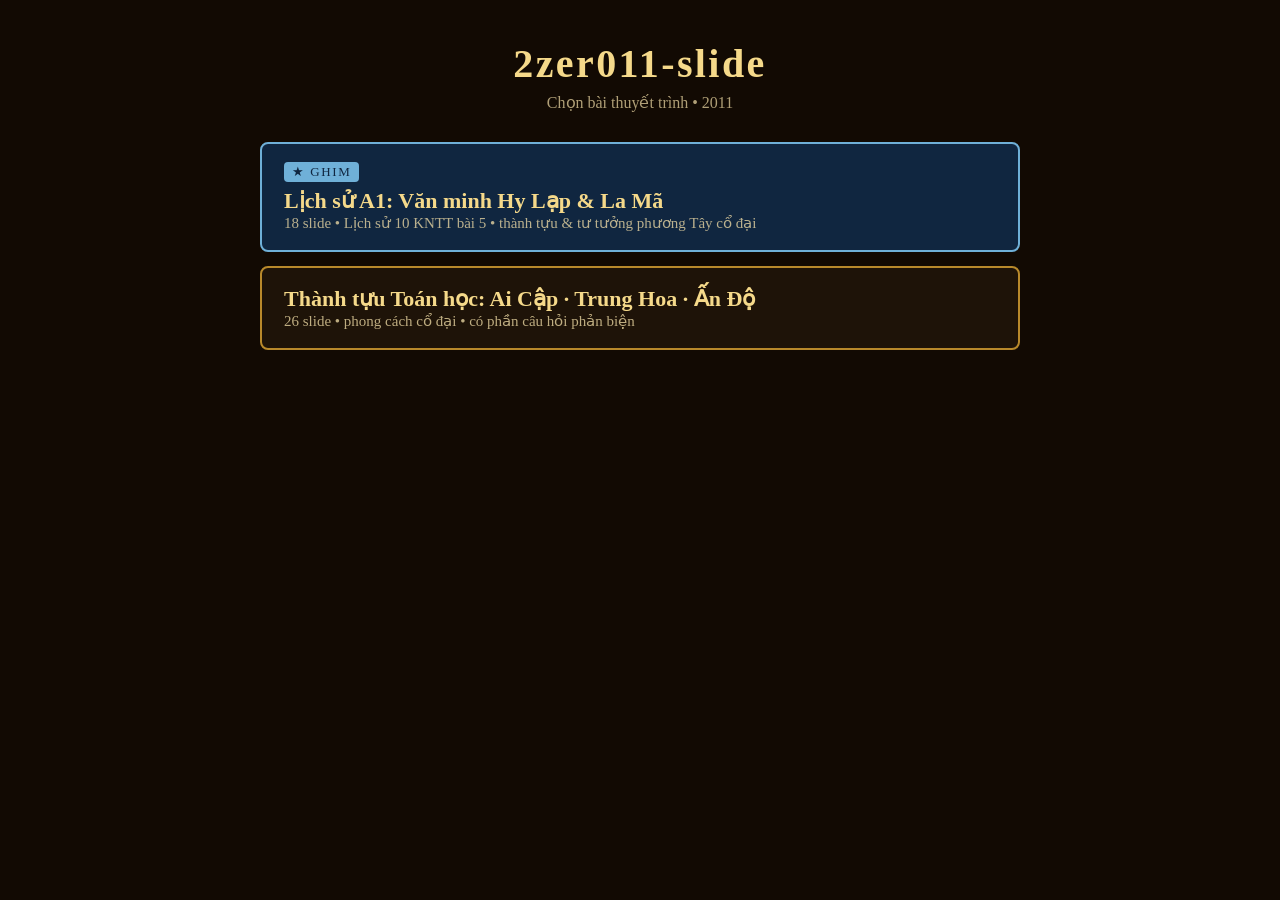
==== index.html @ ce2a71ea "Force update" ====
<!DOCTYPE html>
<html lang="vi"><head><meta charset="utf-8"><meta http-equiv="X-UA-Compatible" content="IE=edge">
<meta name="viewport" content="width=device-width,initial-scale=1">
<title>2zer011-slide</title>
<style>
body{margin:0;background:#120a03;color:#f3dfa8;font-family:Georgia,"Times New Roman",serif}
.w{max-width:760px;margin:0 auto;padding:40px 18px}
h1{font-size:40px;letter-spacing:.06em;text-align:center;color:#f5d98a;margin:0 0 6px}
p.s{text-align:center;opacity:.7;margin:0 0 30px}
a.d{display:block;padding:18px 22px;margin:14px 0;border:2px solid #b8892b;border-radius:8px;color:#f3dfa8;text-decoration:none;background:#1e1308}
a.d:hover{background:#2e1d0b}
a.d.pin{border-color:#6fb0d8;background:#102640}a.d.pin:hover{background:#17375e}.pn{display:inline-block;font-size:13px;letter-spacing:.12em;color:#102640;background:#6fb0d8;border-radius:4px;padding:2px 8px;margin-bottom:6px}
a.d b{display:block;font-size:22px;color:#f5d98a}
a.d span{font-size:15px;opacity:.75}
</style></head><body><div class="w">
<h1>2zer011-slide</h1><p class="s">Chọn bài thuyết trình &bull; 2011</p>
<a class="d pin" href="decks/lich-su-a1.html"><div class="pn">&#9733; GHIM</div><b>Lịch sử A1: Văn minh Hy Lạp &amp; La Mã</b><span>18 slide &bull; Lịch sử 10 KNTT bài 5 &bull; thành tựu &amp; tư tưởng phương Tây cổ đại</span></a>
<a class="d" href="decks/toan-co-dai.html"><b>Thành tựu Toán học: Ai Cập · Trung Hoa · Ấn Độ</b><span>26 slide &bull; phong cách cổ đại &bull; có phần câu hỏi phản biện</span></a>
<!-- thêm deck mới: copy một thẻ <a class="d"> ở trên -->
</div></body></html>
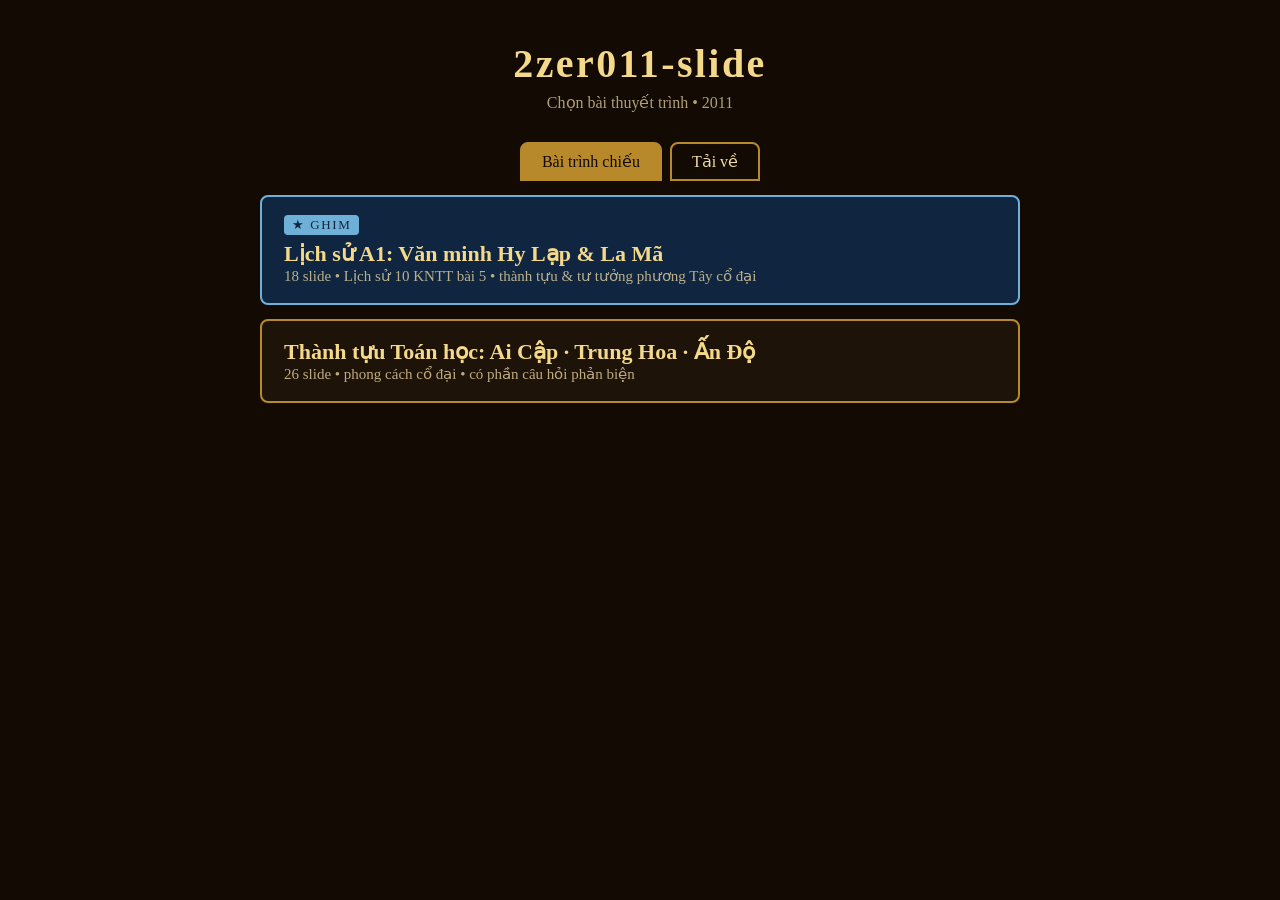
==== commit 99cce451: "add img for A1" ====
--- a/index.html
+++ b/index.html
@@ -12,9 +12,24 @@
 a.d.pin{border-color:#6fb0d8;background:#102640}a.d.pin:hover{background:#17375e}.pn{display:inline-block;font-size:13px;letter-spacing:.12em;color:#102640;background:#6fb0d8;border-radius:4px;padding:2px 8px;margin-bottom:6px}
 a.d b{display:block;font-size:22px;color:#f5d98a}
 a.d span{font-size:15px;opacity:.75}
+.tb{text-align:center;margin:0 0 10px}.tb a{display:inline-block;padding:8px 20px;margin:0 4px;border:2px solid #b8892b;border-radius:8px 8px 0 0;color:#f3dfa8;text-decoration:none;cursor:pointer}.tb a.on{background:#b8892b;color:#120a03}
+#dl{display:none}.dl-n{font-size:14px;opacity:.7;margin:6px 0 18px;line-height:1.5}
 </style></head><body><div class="w">
 <h1>2zer011-slide</h1><p class="s">Chọn bài thuyết trình &bull; 2011</p>
+<div class="tb"><a id="t1" class="on" href="#">Bài trình chiếu</a><a id="t2" href="#dl">Tải về</a></div>
+<div id="ls">
 <a class="d pin" href="decks/lich-su-a1.html"><div class="pn">&#9733; GHIM</div><b>Lịch sử A1: Văn minh Hy Lạp &amp; La Mã</b><span>18 slide &bull; Lịch sử 10 KNTT bài 5 &bull; thành tựu &amp; tư tưởng phương Tây cổ đại</span></a>
 <a class="d" href="decks/toan-co-dai.html"><b>Thành tựu Toán học: Ai Cập · Trung Hoa · Ấn Độ</b><span>26 slide &bull; phong cách cổ đại &bull; có phần câu hỏi phản biện</span></a>
 <!-- thêm deck mới: copy một thẻ <a class="d"> ở trên -->
+</div>
+<div id="dl">
+<a class="d pin" href="downloads/lich-su-a1.pptx" download><div class="pn">PPTX</div><b>Lịch sử A1: Văn minh Hy Lạp &amp; La Mã</b><span>18 slide &bull; ~13 MB &bull; giữ hiệu ứng xuất hiện từng bước, chuyển slide, nền động, ghi chú thuyết trình</span></a>
+<p class="dl-n">Lưu ý: chữ trong file pptx là ảnh nên không sửa được; không có đếm số chạy và chữ gợn sóng; đường vẽ tay thay bằng hiệu ứng quét. Nên mở bằng PowerPoint để thấy đủ hiệu ứng. Bản HTML vẫn đầy đủ nhất.</p>
+</div>
+<script>
+(function(){var a=document.getElementById('t1'),b=document.getElementById('t2'),l=document.getElementById('ls'),d=document.getElementById('dl');
+function show(x){l.style.display=x?'none':'block';d.style.display=x?'block':'none';a.className=x?'':'on';b.className=x?'on':''}
+a.onclick=function(){show(0);return false};b.onclick=function(){show(1);return false};
+if(location.hash=='#dl')show(1)})();
+</script>
 </div></body></html>
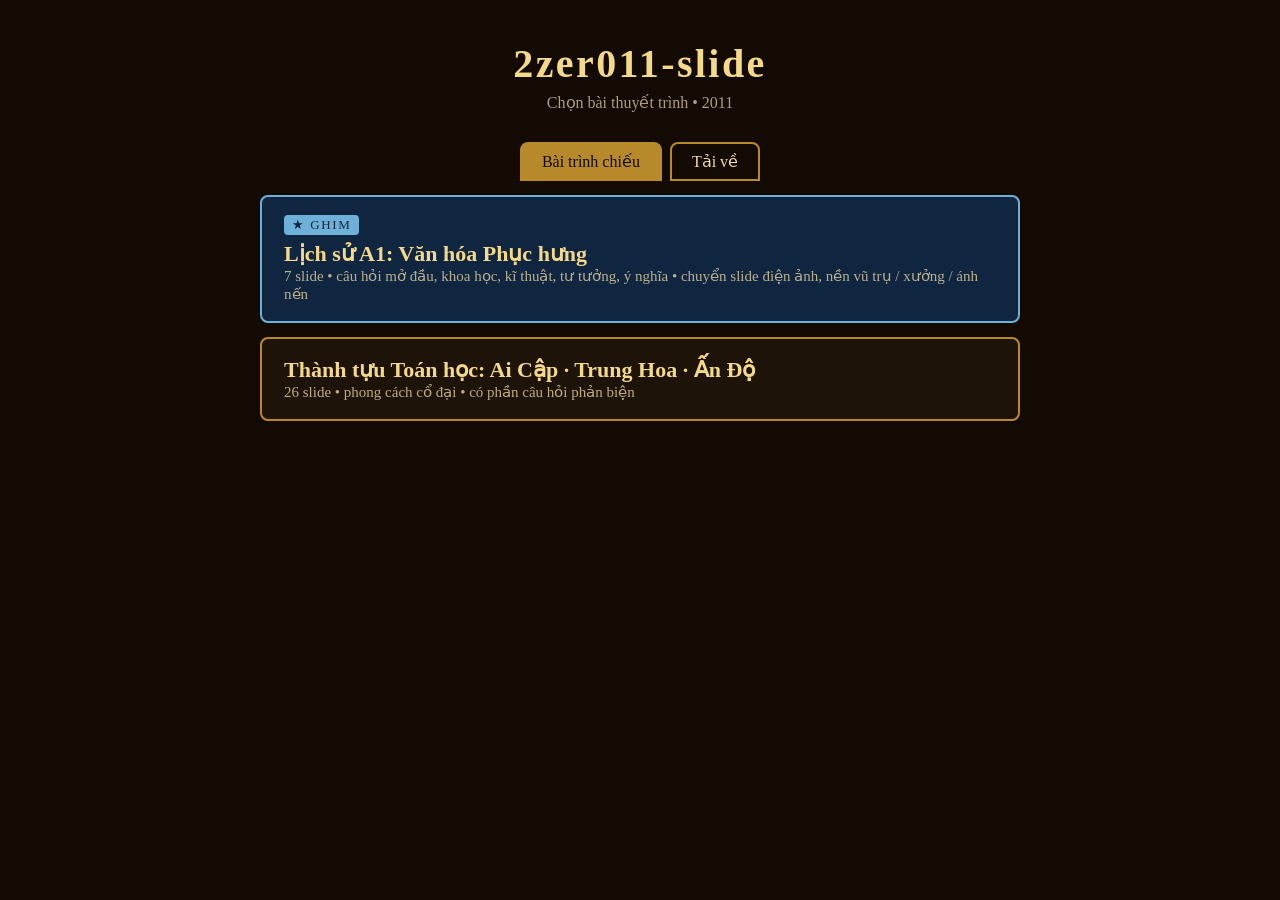
==== commit 87bd57e2: "update" ====
--- a/index.html
+++ b/index.html
@@ -18,13 +18,15 @@
 <h1>2zer011-slide</h1><p class="s">Chọn bài thuyết trình &bull; 2011</p>
 <div class="tb"><a id="t1" class="on" href="#">Bài trình chiếu</a><a id="t2" href="#dl">Tải về</a></div>
 <div id="ls">
-<a class="d pin" href="decks/lich-su-a1.html"><div class="pn">&#9733; GHIM</div><b>Lịch sử A1: Văn minh Hy Lạp &amp; La Mã</b><span>18 slide &bull; Lịch sử 10 KNTT bài 5 &bull; thành tựu &amp; tư tưởng phương Tây cổ đại</span></a>
+<a class="d pin" href="decks/lich-su-a1.html"><div class="pn">&#9733; GHIM</div><b>Lịch sử A1: Văn hóa Phục hưng</b><span>7 slide &bull; câu hỏi mở đầu, khoa học, kĩ thuật, tư tưởng, ý nghĩa &bull; chuyển slide điện ảnh, nền vũ trụ / xưởng / ánh nến</span></a>
 <a class="d" href="decks/toan-co-dai.html"><b>Thành tựu Toán học: Ai Cập · Trung Hoa · Ấn Độ</b><span>26 slide &bull; phong cách cổ đại &bull; có phần câu hỏi phản biện</span></a>
 <!-- thêm deck mới: copy một thẻ <a class="d"> ở trên -->
 </div>
 <div id="dl">
-<a class="d pin" href="downloads/lich-su-a1.pptx" download><div class="pn">PPTX</div><b>Lịch sử A1: Văn minh Hy Lạp &amp; La Mã</b><span>18 slide &bull; ~13 MB &bull; giữ hiệu ứng xuất hiện từng bước, chuyển slide, nền động, ghi chú thuyết trình</span></a>
-<p class="dl-n">Lưu ý: chữ trong file pptx là ảnh nên không sửa được; không có đếm số chạy và chữ gợn sóng; đường vẽ tay thay bằng hiệu ứng quét. Nên mở bằng PowerPoint để thấy đủ hiệu ứng. Bản HTML vẫn đầy đủ nhất.</p>
+<a class="d pin" href="downloads/lich-su-a1.pptx" download><div class="pn">PPTX</div><b>Lịch sử A1 (bản cũ): Hy Lạp &amp; La Mã</b><span>Bản cũ Hy Lạp &amp; La Mã (18 slide, ~10 MB), chưa cập nhật theo bài Phục hưng &bull; giữ hiệu ứng hiện từng bước (fade, quét, zoom), chuyển slide, vòng quay, ghi chú thuyết trình</span></a>
+<a class="d" href="tools/extract.js" download><b>extract.js</b><span>Bước 1 (Node + Playwright): chụp nền và từng khối của deck HTML thành ảnh</span></a>
+<a class="d" href="tools/build.py" download><b>build.py</b><span>Bước 2 (python-pptx): ghép ảnh + hiệu ứng + ghi chú thành file pptx</span></a>
+<p class="dl-n">Lưu ý: chữ trong file pptx là ảnh nên không sửa được; không có đếm số chạy và chữ gợn sóng; đường vẽ tay thay bằng hiệu ứng quét. Nên mở bằng PowerPoint để thấy đủ hiệu ứng. Bản HTML vẫn đầy đủ nhất. Máy yếu: mở bài kèm <code>?lite</code> hoặc bấm nút Lite / phím L.</p>
 </div>
 <script>
 (function(){var a=document.getElementById('t1'),b=document.getElementById('t2'),l=document.getElementById('ls'),d=document.getElementById('dl');
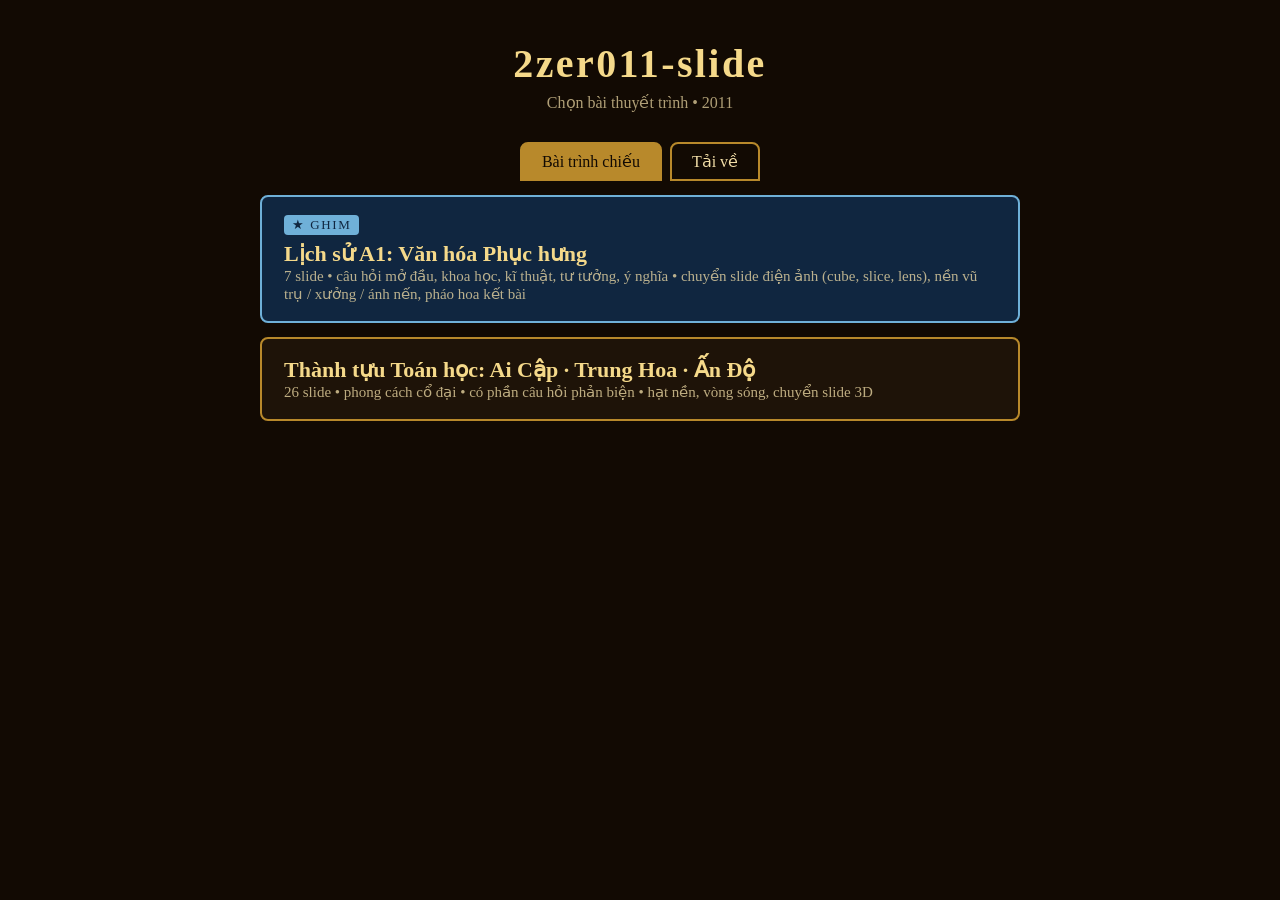
==== commit 67ba9e34: "update" ====
--- a/index.html
+++ b/index.html
@@ -18,12 +18,17 @@
 <h1>2zer011-slide</h1><p class="s">Chọn bài thuyết trình &bull; 2011</p>
 <div class="tb"><a id="t1" class="on" href="#">Bài trình chiếu</a><a id="t2" href="#dl">Tải về</a></div>
 <div id="ls">
-<a class="d pin" href="decks/lich-su-a1.html"><div class="pn">&#9733; GHIM</div><b>Lịch sử A1: Văn hóa Phục hưng</b><span>7 slide &bull; câu hỏi mở đầu, khoa học, kĩ thuật, tư tưởng, ý nghĩa &bull; chuyển slide điện ảnh, nền vũ trụ / xưởng / ánh nến</span></a>
-<a class="d" href="decks/toan-co-dai.html"><b>Thành tựu Toán học: Ai Cập · Trung Hoa · Ấn Độ</b><span>26 slide &bull; phong cách cổ đại &bull; có phần câu hỏi phản biện</span></a>
+<a class="d pin" href="decks/lich-su-a1.html"><div class="pn">&#9733; GHIM</div><b>Lịch sử A1: Văn hóa Phục hưng</b><span>7 slide &bull; câu hỏi mở đầu, khoa học, kĩ thuật, tư tưởng, ý nghĩa &bull; chuyển slide điện ảnh (cube, slice, lens), nền vũ trụ / xưởng / ánh nến, pháo hoa kết bài</span></a>
+<a class="d" href="decks/toan-co-dai.html"><b>Thành tựu Toán học: Ai Cập · Trung Hoa · Ấn Độ</b><span>26 slide &bull; phong cách cổ đại &bull; có phần câu hỏi phản biện &bull; hạt nền, vòng sóng, chuyển slide 3D</span></a>
 <!-- thêm deck mới: copy một thẻ <a class="d"> ở trên -->
 </div>
 <div id="dl">
-<a class="d pin" href="downloads/lich-su-a1.pptx" download><div class="pn">PPTX</div><b>Lịch sử A1 (bản cũ): Hy Lạp &amp; La Mã</b><span>Bản cũ Hy Lạp &amp; La Mã (18 slide, ~10 MB), chưa cập nhật theo bài Phục hưng &bull; giữ hiệu ứng hiện từng bước (fade, quét, zoom), chuyển slide, vòng quay, ghi chú thuyết trình</span></a>
+<a class="d pin" href="downloads/lich-su-a1.pptx" download><div class="pn">PPTX</div><b>Lịch sử A1: Văn hóa Phục hưng</b><span>7 slide &bull; ~2,4 MB &bull; giữ hiệu ứng hiện từng bước, chuyển slide, quỹ đạo quay, ghi chú thuyết trình</span></a>
+<a class="d" href="downloads/toan-co-dai.pptx" download><div class="pn">PPTX</div><b>Thành tựu Toán học: Ai Cập · Trung Hoa · Ấn Độ</b><span>19 slide &bull; ~12 MB &bull; giữ hiệu ứng hiện từng bước, chuyển slide, quỹ đạo quay</span></a>
+<a class="d" href="downloads/kich-ban-toan-co-dai.pdf" download><div class="pn">KỊCH BẢN</div><b>Kịch bản: Thành tựu Toán học (3 người)</b><span>PDF 3 trang A4 để in, chia theo người, có cue bấm từng bước</span></a>
+<a class="d" href="downloads/kich-ban-toan-co-dai.txt" download><div class="pn">TXT</div><b>Kịch bản Toán (bản txt)</b><span>cùng nội dung, dán vào ghi chú thuyết trình</span></a>
+<a class="d" href="downloads/kich-ban-phuc-hung.pdf" download><div class="pn">KỊCH BẢN</div><b>Kịch bản: Văn hóa Phục hưng</b><span>PDF 3 trang A4 để in, chữ to, có cue bấm từng bước</span></a>
+<a class="d" href="downloads/kich-ban-phuc-hung.txt" download><div class="pn">TXT</div><b>Kịch bản Phục hưng (bản txt)</b><span>cùng nội dung, dạng chữ thuần</span></a>
 <a class="d" href="tools/extract.js" download><b>extract.js</b><span>Bước 1 (Node + Playwright): chụp nền và từng khối của deck HTML thành ảnh</span></a>
 <a class="d" href="tools/build.py" download><b>build.py</b><span>Bước 2 (python-pptx): ghép ảnh + hiệu ứng + ghi chú thành file pptx</span></a>
 <p class="dl-n">Lưu ý: chữ trong file pptx là ảnh nên không sửa được; không có đếm số chạy và chữ gợn sóng; đường vẽ tay thay bằng hiệu ứng quét. Nên mở bằng PowerPoint để thấy đủ hiệu ứng. Bản HTML vẫn đầy đủ nhất. Máy yếu: mở bài kèm <code>?lite</code> hoặc bấm nút Lite / phím L.</p>
